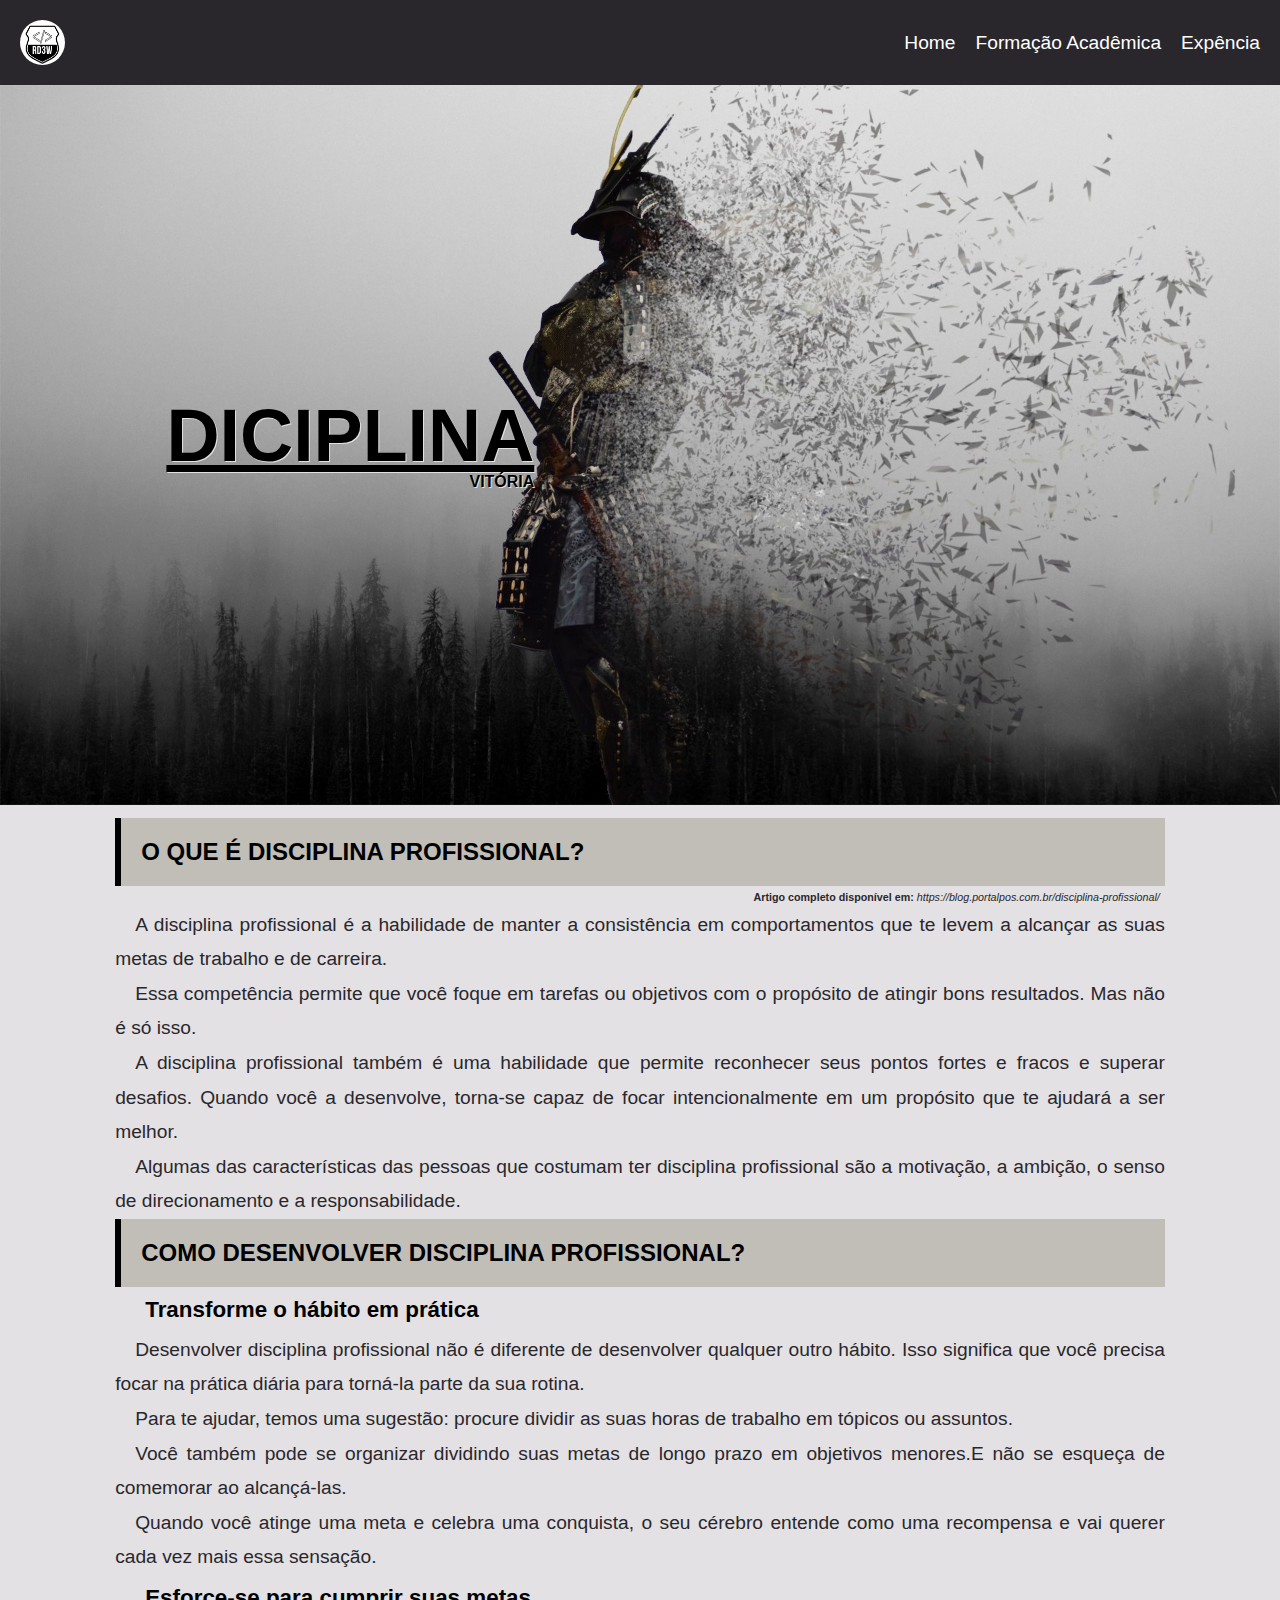
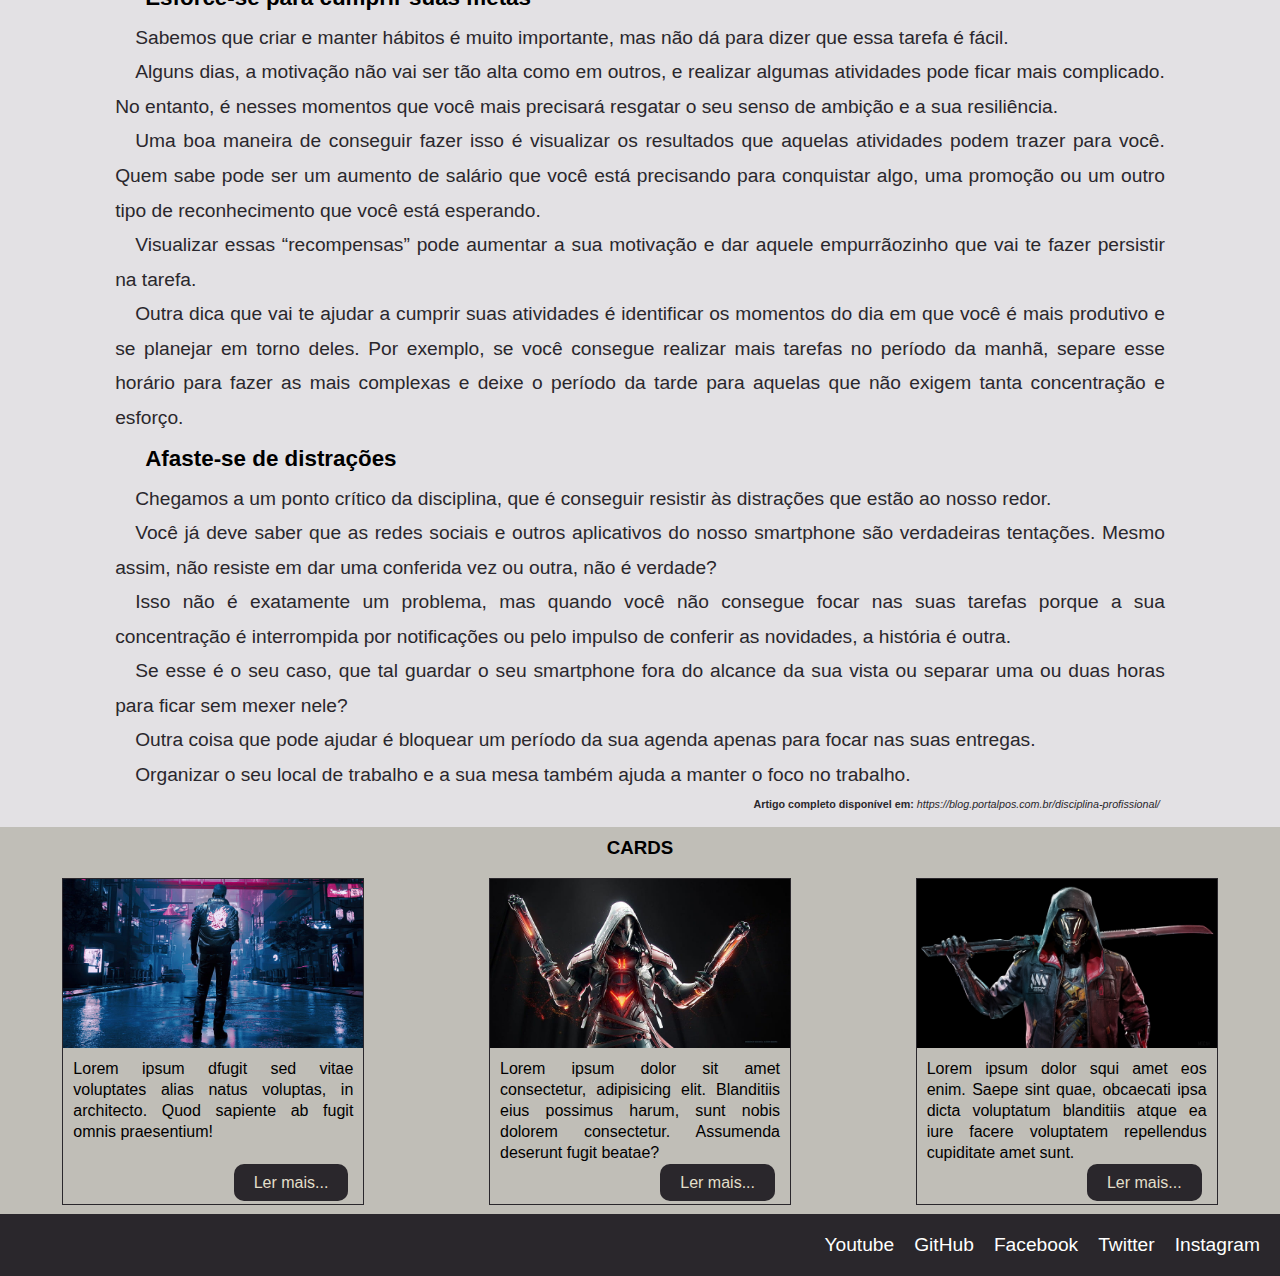
==== index.html @ 2306c772 "versaoEntregue" ====
<!DOCTYPE html>
<html lang="pt-br">

<head>
    <meta charset="UTF-8">
    <meta http-equiv="X-UA-Compatible" content="IE=edge">
    <meta name="viewport" content="width=device-width, initial-scale=1.0">
    <title>Aula06</title>
    <link rel="stylesheet" href="./css/style.css">
</head>

<body>
    <div class="nav-navBar">
        <img src="./img/logo.jpg" alt="logo do site" class="nav-imgLogo">

        <nav class="nav-navLinks">
            <ul>
                <li><a href="" class="navA a-hover">Home</a></li>
                <li><a href="" class="navA a-hover">Formação Acadêmica</a></li>
                <li><a href="" class="navA a-hover">Expência</a></li>
            </ul>
        </nav>
    </div>

    <header class="header">
        <div class="header-text">
            <h1>Diciplina</h1>
            <h4>Vitória</h3>

        </div>
    </header>

    <main class="main">
        <h2 class="main-h2">
            O QUE É DISCIPLINA PROFISSIONAL?
        </h2>
        <h6 class="main-h6">Artigo completo disponível em: <span class="main-link"><a
                    href="https://blog.portalpos.com.br/disciplina-profissional/"
                    class="main-a a-hover">https://blog.portalpos.com.br/disciplina-profissional/</a></span></h6>
        <p class="main-p">
            A disciplina profissional é a habilidade de manter a consistência em comportamentos que te levem a alcançar
            as suas metas de trabalho e de carreira. </p>
        <p>
            Essa competência permite que você foque em tarefas ou objetivos com o propósito de atingir bons resultados.
            Mas não é só isso. </p>
        <p>
            A disciplina profissional também é uma habilidade que permite reconhecer seus pontos fortes e fracos e
            superar desafios. Quando você a desenvolve, torna-se capaz de focar intencionalmente em um propósito que te
            ajudará a ser melhor.
        </p>
        <p>
            Algumas das características das pessoas que costumam ter disciplina profissional são a motivação, a ambição,
            o senso de direcionamento e a responsabilidade.
        </p>


        <h2 class="main-h2">
            COMO DESENVOLVER DISCIPLINA PROFISSIONAL?
        </h2>

        <h3 class="main-h3">
            Transforme o hábito em prática
        </h3>
        <p>
            Desenvolver disciplina profissional não é diferente de desenvolver qualquer outro hábito. Isso significa que
            você precisa focar na prática diária para torná-la parte da sua rotina.
        </p>

        <p>
            Para te ajudar, temos uma sugestão: procure dividir as suas horas de trabalho em tópicos ou assuntos.
        </p>

        <p>
            Você também pode se organizar dividindo suas metas de longo prazo em objetivos menores.E não se esqueça de
            comemorar ao alcançá-las.

        </p>
        <p>
            Quando você atinge uma meta e celebra uma conquista, o seu cérebro entende como uma recompensa e vai querer
            cada vez mais essa sensação.
        </p>

        <h3 class="main-h3">
            Esforce-se para cumprir suas metas
        </h3>
        <p>
            Sabemos que criar e manter hábitos é muito importante, mas não dá para dizer que essa tarefa é fácil.

        </p>
        <p>
            Alguns dias, a motivação não vai ser tão alta como em outros, e realizar algumas atividades pode ficar mais
            complicado. No entanto, é nesses momentos que você mais precisará resgatar o seu senso de ambição e a sua
            resiliência.
        </p>
        <p>
            Uma boa maneira de conseguir fazer isso é visualizar os resultados que aquelas atividades podem trazer para
            você. Quem sabe pode ser um aumento de salário que você está precisando para conquistar algo, uma promoção
            ou um outro tipo de reconhecimento que você está esperando.

        </p>
        <p>
            Visualizar essas “recompensas” pode aumentar a sua motivação e dar aquele empurrãozinho que vai te fazer
            persistir na tarefa.

        </p>
        <p>
            Outra dica que vai te ajudar a cumprir suas atividades é identificar os momentos do dia em que você é mais
            produtivo e se planejar em torno deles. Por exemplo, se você consegue realizar mais tarefas no período da
            manhã, separe esse horário para fazer as mais complexas e deixe o período da tarde para aquelas que não
            exigem tanta concentração e esforço.

        </p>
        <h3 class="main-h3">
            Afaste-se de distrações
        </h3>
        <p>
            Chegamos a um ponto crítico da disciplina, que é conseguir resistir às distrações que estão ao nosso redor.

        </p>
        <p>

            Você já deve saber que as redes sociais e outros aplicativos do nosso smartphone são verdadeiras tentações.
            Mesmo assim, não resiste em dar uma conferida vez ou outra, não é verdade?

        </p>
        <p>
            Isso não é exatamente um problema, mas quando você não consegue focar nas suas tarefas porque a sua
            concentração é interrompida por notificações ou pelo impulso de conferir as novidades, a história é outra.

        </p>
        <p>
            Se esse é o seu caso, que tal guardar o seu smartphone fora do alcance da sua vista ou separar uma ou duas
            horas para ficar sem mexer nele?

        </p>
        <p>
            Outra coisa que pode ajudar é bloquear um período da sua agenda apenas para focar nas suas entregas.

        </p>
        <p>

            Organizar o seu local de trabalho e a sua mesa também ajuda a manter o foco no trabalho.
        </p>

        <h6 class="main-h6">
            Artigo completo disponível em: <span class="main-link">
                <a href="https://blog.portalpos.com.br/disciplina-profissional/"
                    class="main-a a-hover">https://blog.portalpos.com.br/disciplina-profissional/</a>
            </span>
        </h6>

    </main>

    <div class="card-container">
        <h3 class="card-h3">CARDS</h3>
        <div class="card-flex">
        <div class="card card01">
            <p> Lorem ipsum dfugit sed vitae voluptates alias natus voluptas, in architecto. Quod sapiente ab fugit omnis praesentium!</p>
            <div class="card-link">
             <a href="">Ler mais...</a>
            </div>
        </div>
        <div class="card card02">
            <p> Lorem ipsum dolor sit amet consectetur, adipisicing elit. Blanditiis eius possimus harum, sunt nobis dolorem consectetur. Assumenda deserunt fugit beatae?</p>
            <div class="card-link">
                <a href="">Ler mais...</a>
               </div>
        </div>
        <div class="card card03">
            <p> Lorem ipsum dolor squi amet eos enim. Saepe sint quae, obcaecati ipsa dicta voluptatum blanditiis atque ea iure facere voluptatem repellendus cupiditate amet sunt.</p>
            <div class="card-link">
                <a href="">Ler mais...</a>
            </div>
        </div>
    </div>
    </div>

    <footer class="footer">
        <nav class="footer-navBar ">
            <a href="" class="navA a-hover">Youtube</a>
            <a href="" class="navA a-hover">GitHub</a>
            <a href="" class="navA a-hover">Facebook</a>
            <a href="" class="navA a-hover">Twitter</a>
            <a href="" class="navA a-hover">Instagram</a>
        </nav>
    </footer>
</body>

</html>
---- css/style.css ----
*{
    padding: 0;
    margin: 0;
    font-family: sans-serif;
}
:root{
    --cor--background:#c0beb7;
    --cor--secundaria:#2a272c;
    --cor-01:#b2b0a7;
    --cor--02:#e3e1e4;
    --cor--03:#e3dfca;
    --cor--04:#7f7c67;
    --cor--05:#7a7788;
    --cor--06:#5e5156;
    --cor--07:#676549;
    --cor--08:#8f8189;
    --cor--09:#545c54;
}
/* ---------------------------------------------------------------- 

NAV 

 ------------------------------------------ */
body{
    background-color: var(--cor--02);
}
.nav-navBar{
    display: flex;
    justify-content: space-between;
    align-items: center;
    background-color: var(--cor--secundaria);
    color: white;
    padding: 20px;
}
.nav-navBar .nav-imgLogo{
   width: 45px;
   border-radius: 100%;
}
.nav-navLinks ul, li, .navA{
    display: flex;
    color: white;
    font-size: 1.2rem;
    gap: 20px;
    list-style: none;
    text-decoration: none;
}
/* ---------------------------------------------------------------- 

NAV - HEADER

 ------------------------------------------ */
.header{
    height: 80vh;
    display: flex;
    align-items: center;
    background-image: url("../img/samurai3.jpg");
    background-size: cover;
    background-repeat: no-repeat;
}
.header .header-text{
    font-size: 2.3rem;
    text-transform: uppercase;
    position: relative;
    left: 13vw;
    text-shadow: 1px  1px 0 var(--cor--02);
}
.header h1{
    text-decoration: underline;
    line-height: 1;
}
.header h4{
    text-align: right;
    font-size: 1rem;
}
/* ---------------------------------------------------------------- 

MAIN

 ------------------------------------------ */

.main{
    margin: 1vw 9vw;
}

.main .main-h2{
    background-color: var(--cor--background);
    border-left: 6px solid ;
    padding: 20px;
}
.main .main-h6{
    text-align: end;
    color: var(--cor--secundaria);
    padding: 5px;
}
.main-h6 .main-link{
    font-style: italic;
    font-weight: 300;
}
.main .main-h3{
    margin: 10px 30px;
    font-size: 1.4rem;
}

.main p{
    text-indent: 20px;
    line-height: 1.8;
    text-align: justify;
    color: var(--cor--secundaria);
    font-size: 1.2rem;
}
.main-a{
    text-decoration: none;
    font-style: italic;
    color: var(--cor--secundaria);
}
.a-hover:hover{
    text-decoration: underline;
    color: var(--cor--03);
}
/* ---------------------------------------------------------------- 

CARDS


 ------------------------------------------ */

.card-container{
    background-color: var(--cor--background);
}
.card-container .card-h3{
   text-align: center;
   padding: 10px;
}
.card-flex{
    display: flex;
    justify-content: space-around;
    flex-wrap: wrap;
}
.card-flex .card{
    width: 280px;
    margin: 1vh;
    display: flex;
    gap: 10px;
    flex-direction: column;
    justify-content: space-between;
    text-align: justify;
    line-height: 1.3;
    border: 1px solid var(--cor--secundaria);
    padding: 10px;
    background-repeat: no-repeat;
    background-size: contain;
    padding-top: 180px;
}
.card-flex .card01{
    background-image: url('../img/neon-samurai1.jpg');
}
.card-flex .card02{
    background-image: url('../img/neon-samurai4.jpg');
}
.card-flex .card03{
    background-image: url('../img/neon-samurai6.jpg');
}
.card .card-link{
  text-align: right;

}
.card-link a{
    background-color: var(--cor--secundaria);
    color: var(--cor--03);
    padding: 10px 20px;
    text-decoration: none;
    margin-right: 5px;
    border-radius: 10px;
}
.card-link a:hover{
    background-color: var(--cor--04);
    transition: 400ms;
}
/* ---------------------------------------------------------------- 

FOOTER

 ------------------------------------------ */


 .footer .footer-navBar{
     padding: 20px;
     background-color: var(--cor--secundaria);
     display: flex;
     justify-content: end;
     gap: 20px;
 }

 @media screen and (max-width:780px) {
    .header{
        transition: 400ms;
    }
    .header .header-text{
        right: 0;
        transition: 600ms;
    }
    
 }

 @media(max-width:660px) {
    .nav-navLinks ul, .navA{
    font-size: 1rem;
    gap: 10px;
    transition: 300ms;
    }
    .header{
        background-position: top center;
        transition: 400ms;
    }
    .header .header-text {
        right: 0;
    }
    .card-flex{
        flex-direction: column;
        align-items: center;
    }
    
 }
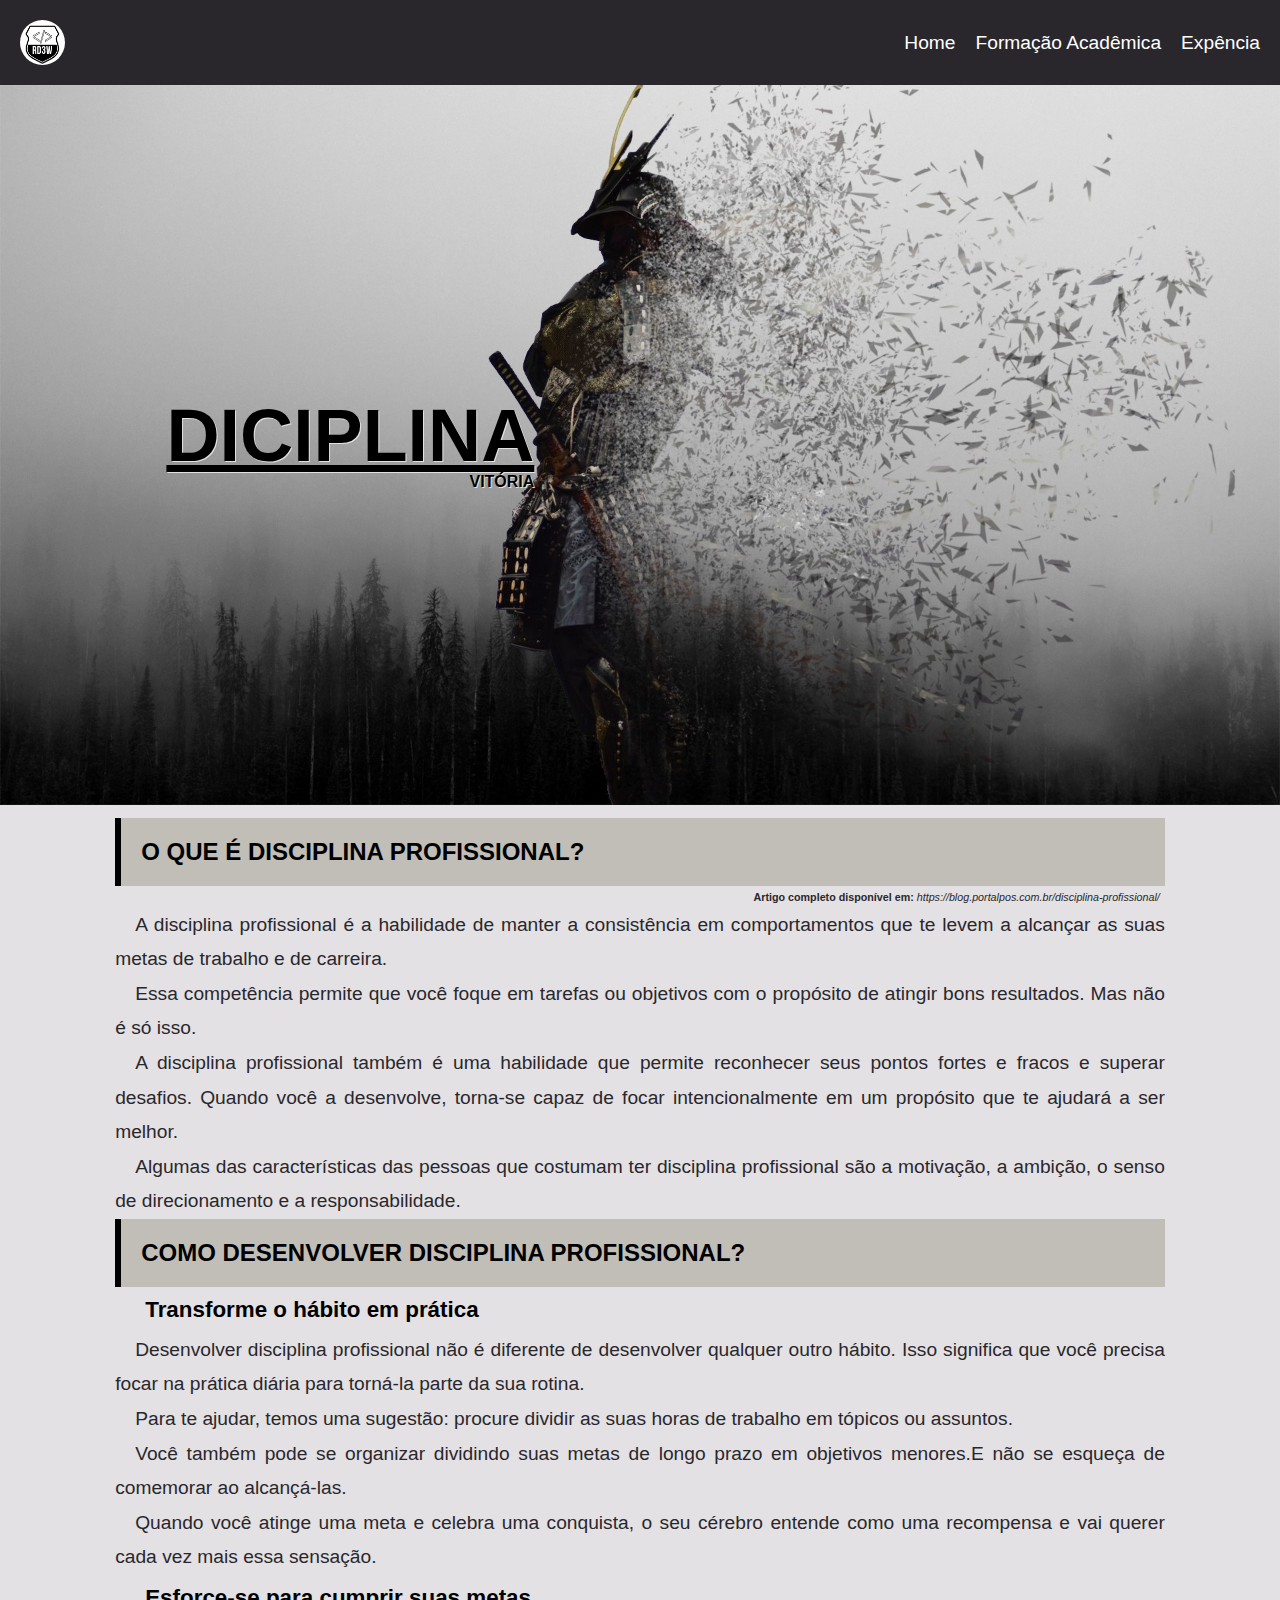
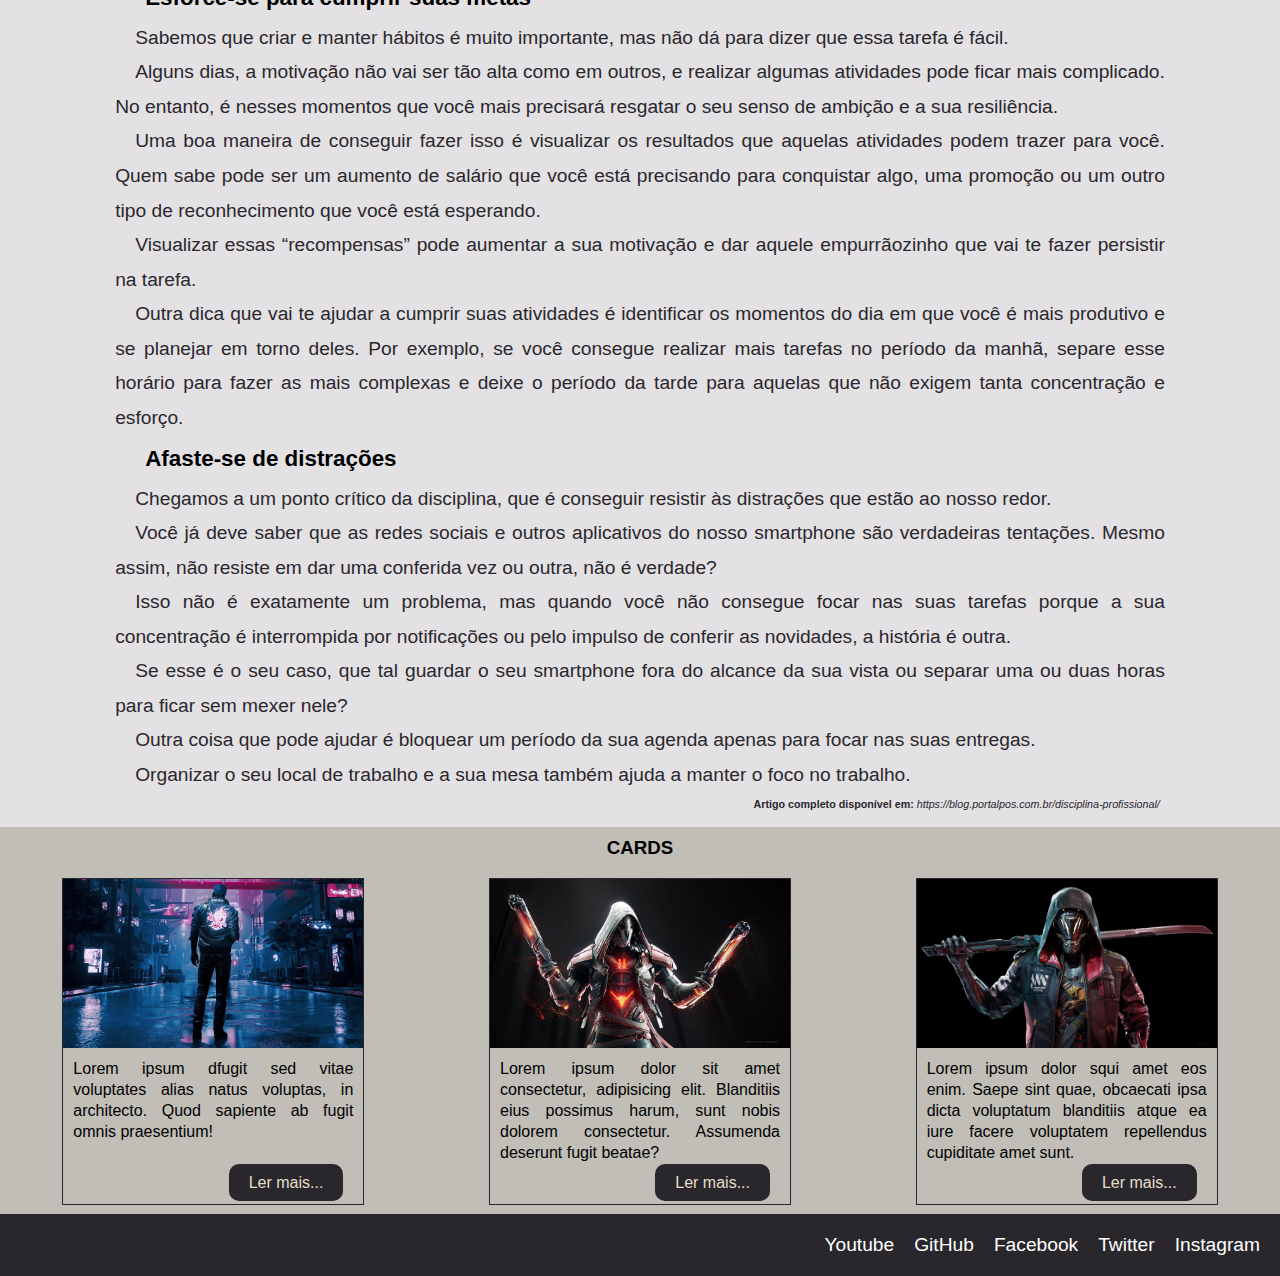
==== commit 426e6a9c: "Add files via upload" ====
--- a/index.html
+++ b/index.html
@@ -15,9 +15,9 @@
 
         <nav class="nav-navLinks">
             <ul>
-                <li><a href="" class="navA a-hover">Home</a></li>
-                <li><a href="" class="navA a-hover">Formação Acadêmica</a></li>
-                <li><a href="" class="navA a-hover">Expência</a></li>
+                <li><a href="" class="navA">Home</a></li>
+                <li><a href="" class="navA">Formação Acadêmica</a></li>
+                <li><a href="" class="navA">Expência</a></li>
             </ul>
         </nav>
     </div>
--- a/css/style.css
+++ b/css/style.css
@@ -1,76 +1,78 @@
-*{
-    padding: 0;
-    margin: 0;
-    font-family: sans-serif;
-}
-:root{
-    --cor--background:#c0beb7;
-    --cor--secundaria:#2a272c;
-    --cor-01:#b2b0a7;
-    --cor--02:#e3e1e4;
-    --cor--03:#e3dfca;
-    --cor--04:#7f7c67;
-    --cor--05:#7a7788;
-    --cor--06:#5e5156;
-    --cor--07:#676549;
-    --cor--08:#8f8189;
-    --cor--09:#545c54;
+* {
+  padding: 0;
+  margin: 0;
+  font-family: sans-serif;
+}
+:root {
+  --cor--background: #c0beb7;
+  --cor--secundaria: #2a272c;
+  --cor-01: #b2b0a7;
+  --cor--02: #e3e1e4;
+  --cor--03: #e3dfca;
+  --cor--04: #7f7c67;
+  --cor--05: #7a7788;
+  --cor--06: #5e5156;
+  --cor--07: #676549;
+  --cor--08: #8f8189;
+  --cor--09: #545c54;
 }
 /* ---------------------------------------------------------------- 
 
 NAV 
 
  ------------------------------------------ */
-body{
-    background-color: var(--cor--02);
-}
-.nav-navBar{
-    display: flex;
-    justify-content: space-between;
-    align-items: center;
-    background-color: var(--cor--secundaria);
-    color: white;
-    padding: 20px;
-}
-.nav-navBar .nav-imgLogo{
-   width: 45px;
-   border-radius: 100%;
-}
-.nav-navLinks ul, li, .navA{
-    display: flex;
-    color: white;
-    font-size: 1.2rem;
-    gap: 20px;
-    list-style: none;
-    text-decoration: none;
+body {
+  background-color: var(--cor--02);
+}
+.nav-navBar {
+  display: flex;
+  justify-content: space-between;
+  align-items: center;
+  background-color: var(--cor--secundaria);
+  color: white;
+  padding: 20px;
+}
+.nav-navBar .nav-imgLogo {
+  width: 45px;
+  border-radius: 100%;
+}
+.nav-navLinks ul,
+li,
+.navA {
+  display: flex;
+  color: white;
+  font-size: 1.2rem;
+  gap: 20px;
+  list-style: none;
+  text-decoration: none;
 }
 /* ---------------------------------------------------------------- 
 
 NAV - HEADER
 
  ------------------------------------------ */
-.header{
-    height: 80vh;
-    display: flex;
-    align-items: center;
-    background-image: url("../img/samurai3.jpg");
-    background-size: cover;
-    background-repeat: no-repeat;
-}
-.header .header-text{
-    font-size: 2.3rem;
-    text-transform: uppercase;
-    position: relative;
-    left: 13vw;
-    text-shadow: 1px  1px 0 var(--cor--02);
-}
-.header h1{
-    text-decoration: underline;
-    line-height: 1;
-}
-.header h4{
-    text-align: right;
-    font-size: 1rem;
+.header {
+  height: 80vh;
+  display: flex;
+  align-items: center;
+  background-image: url("../img/samurai3.jpg");
+  background-size: cover;
+  background-repeat: no-repeat;
+}
+.header .header-text {
+  font-size: 2.3rem;
+  text-transform: uppercase;
+  position: relative;
+  left: 13vw;
+  text-shadow: 1px 1px 0 var(--cor--02);
+}
+.header h1 {
+  text-decoration: underline;
+  line-height: 1;
+}
+.header h4 {
+  text-align: right;
+  font-size: 1rem;
 }
 /* ---------------------------------------------------------------- 
 
@@ -78,44 +80,43 @@
 
  ------------------------------------------ */
 
-.main{
-    margin: 1vw 9vw;
-}
-
-.main .main-h2{
-    background-color: var(--cor--background);
-    border-left: 6px solid ;
-    padding: 20px;
-}
-.main .main-h6{
-    text-align: end;
-    color: var(--cor--secundaria);
-    padding: 5px;
-}
-.main-h6 .main-link{
-    font-style: italic;
-    font-weight: 300;
-}
-.main .main-h3{
-    margin: 10px 30px;
-    font-size: 1.4rem;
-}
-
-.main p{
-    text-indent: 20px;
-    line-height: 1.8;
-    text-align: justify;
-    color: var(--cor--secundaria);
-    font-size: 1.2rem;
-}
-.main-a{
-    text-decoration: none;
-    font-style: italic;
-    color: var(--cor--secundaria);
-}
-.a-hover:hover{
-    text-decoration: underline;
-    color: var(--cor--03);
+.main {
+  margin: 1vw 9vw;
+}
+
+.main .main-h2 {
+  background-color: var(--cor--background);
+  border-left: 6px solid;
+  padding: 20px;
+}
+.main .main-h6 {
+  text-align: end;
+  color: var(--cor--secundaria);
+  padding: 5px;
+}
+.main-h6 .main-link {
+  font-style: italic;
+  font-weight: 300;
+}
+.main .main-h3 {
+  margin: 10px 30px;
+  font-size: 1.4rem;
+}
+
+.main p {
+  text-indent: 20px;
+  line-height: 1.8;
+  text-align: justify;
+  color: var(--cor--secundaria);
+  font-size: 1.2rem;
+}
+.main-a {
+  text-decoration: none;
+  font-style: italic;
+  color: var(--cor--secundaria);
+}
+.a-hover:hover {
+  text-decoration: underline;
 }
 /* ---------------------------------------------------------------- 
 
@@ -124,100 +125,131 @@
 
  ------------------------------------------ */
 
-.card-container{
-    background-color: var(--cor--background);
-}
-.card-container .card-h3{
-   text-align: center;
-   padding: 10px;
-}
-.card-flex{
-    display: flex;
-    justify-content: space-around;
-    flex-wrap: wrap;
-}
-.card-flex .card{
-    width: 280px;
-    margin: 1vh;
-    display: flex;
-    gap: 10px;
-    flex-direction: column;
-    justify-content: space-between;
-    text-align: justify;
-    line-height: 1.3;
-    border: 1px solid var(--cor--secundaria);
-    padding: 10px;
-    background-repeat: no-repeat;
-    background-size: contain;
-    padding-top: 180px;
-}
-.card-flex .card01{
-    background-image: url('../img/neon-samurai1.jpg');
-}
-.card-flex .card02{
-    background-image: url('../img/neon-samurai4.jpg');
-}
-.card-flex .card03{
-    background-image: url('../img/neon-samurai6.jpg');
-}
-.card .card-link{
+.card-container {
+  background-color: var(--cor--background);
+}
+.card-container .card-h3 {
+  text-align: center;
+  padding: 10px;
+}
+.card-flex {
+  display: flex;
+  justify-content: space-around;
+  flex-wrap: wrap;
+}
+.card-flex .card {
+  width: 280px;
+  margin: 1vh;
+  display: flex;
+  gap: 10px;
+  flex-direction: column;
+  justify-content: space-between;
+  text-align: justify;
+  line-height: 1.3;
+  border: 1px solid var(--cor--secundaria);
+  padding: 10px;
+  background-repeat: no-repeat;
+  background-size: contain;
+  padding-top: 180px;
+}
+.card-flex .card01 {
+  background-image: url("../img/neon-samurai1.jpg");
+}
+.card-flex .card02 {
+  background-image: url("../img/neon-samurai4.jpg");
+}
+.card-flex .card03 {
+  background-image: url("../img/neon-samurai6.jpg");
+}
+.card .card-link {
   text-align: right;
-
-}
-.card-link a{
-    background-color: var(--cor--secundaria);
-    color: var(--cor--03);
-    padding: 10px 20px;
-    text-decoration: none;
-    margin-right: 5px;
-    border-radius: 10px;
-}
-.card-link a:hover{
-    background-color: var(--cor--04);
+}
+.card-link a {
+  background-color: var(--cor--secundaria);
+  color: var(--cor--03);
+  padding: 10px 20px;
+  text-decoration: none;
+  margin-right: 10px;
+  border-radius: 10px;
+}
+.card-link a:hover {
+  background-color: var(--cor--04);
+  transition: 400ms;
+}
+/* ---------------------------------------------------------------- 
+
+FOOTER
+
+ ------------------------------------------ */
+
+.footer .footer-navBar {
+  padding: 20px;
+  background-color: var(--cor--secundaria);
+  display: flex;
+  justify-content: end;
+  gap: 20px;
+}
+
+@media screen and (max-width: 780px) {
+  .header {
     transition: 400ms;
-}
-/* ---------------------------------------------------------------- 
-
-FOOTER
-
- ------------------------------------------ */
-
-
- .footer .footer-navBar{
-     padding: 20px;
-     background-color: var(--cor--secundaria);
-     display: flex;
-     justify-content: end;
-     gap: 20px;
- }
-
- @media screen and (max-width:780px) {
-    .header{
-        transition: 400ms;
-    }
-    .header .header-text{
-        right: 0;
-        transition: 600ms;
-    }
-    
- }
-
- @media(max-width:660px) {
-    .nav-navLinks ul, .navA{
+  }
+  .header .header-text {
+    right: 0;
+    transition: 600ms;
+  }
+}
+
+@media (max-width: 660px) {
+  .nav-navLinks ul,
+  .navA {
     font-size: 1rem;
     gap: 10px;
     transition: 300ms;
-    }
-    .header{
-        background-position: top center;
-        transition: 400ms;
-    }
-    .header .header-text {
-        right: 0;
-    }
-    .card-flex{
+  }
+  .header {
+    background-position: top center;
+    transition: 400ms;
+  }
+  .header .header-text {
+    right: 0;
+  }
+  .card-flex {
+    flex-direction: column;
+    align-items: center;
+  }
+}
+@media (max-width: 300px) {
+
+    .nav-navLinks ul{
         flex-direction: column;
-        align-items: center;
-    }
-    
- }
+        gap: 5px;
+    }
+    .header-text h1{
+        font-size: 40px;
+    }
+    .main-h2{
+        font-size: 20px;
+    }
+    .main p{
+        line-height: 1.2;
+        font-size: 15px;
+        text-indent: 10px;
+    }
+    .card-flex .card{
+        width: 200px;
+        padding-top: 130px;
+
+    }
+    .card p{
+        font-size: 15px;
+    }
+    .footer-navBar{
+        font-size: 10px;
+        display: flex;
+        flex-wrap: wrap;
+    }
+    .card-link a{
+        padding: 10px 10px;
+    }
+}
